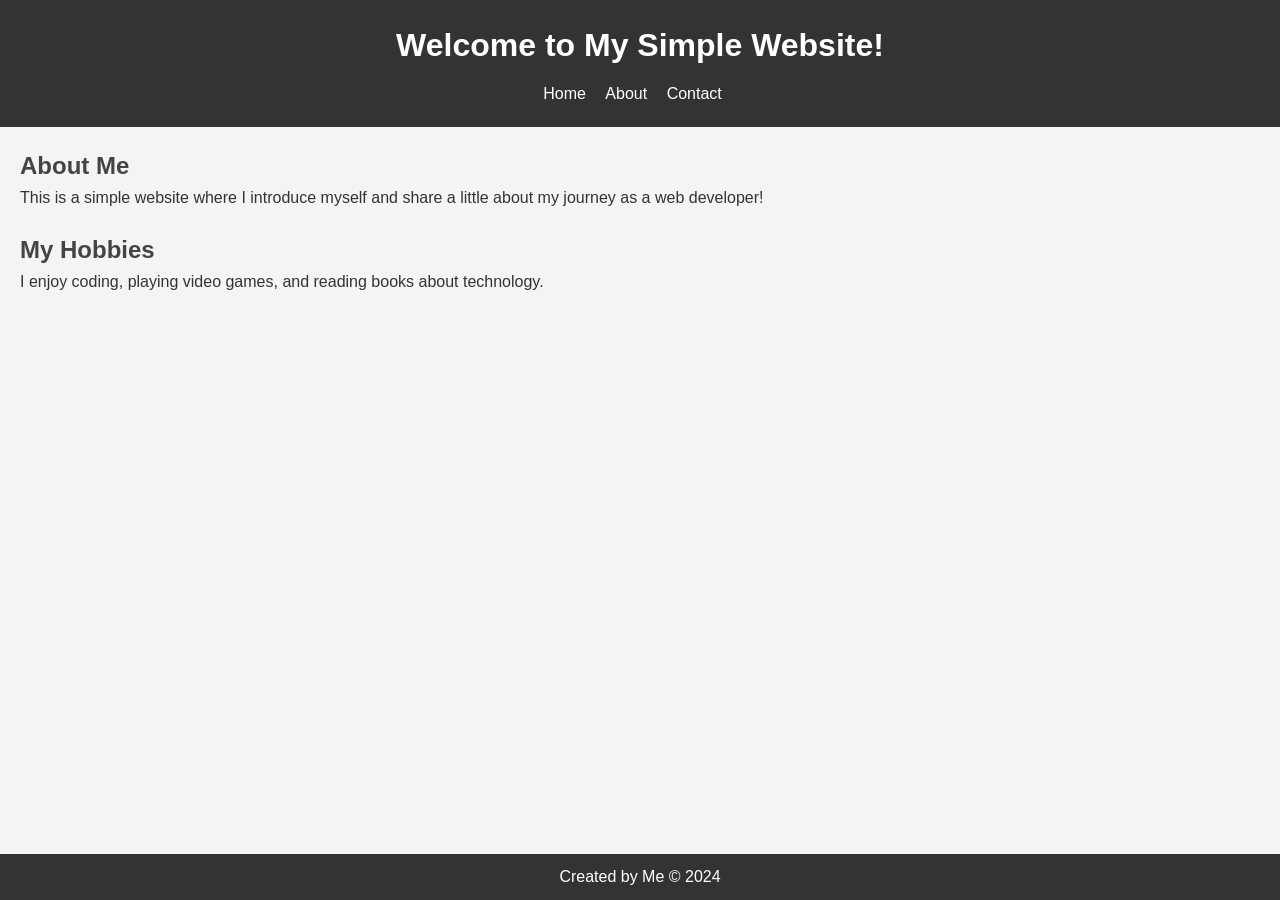
==== index.html @ f697ebd4 "Update and rename invitation.html to index.html" ====
<!DOCTYPE html>
<html lang="en">
<head>
    <meta charset="UTF-8">
    <meta name="viewport" content="width=device-width, initial-scale=1.0">
    <title>My Simple Website</title>
    <link rel="stylesheet" href="styles.css">
</head>
<body>
    <header>
        <h1>Welcome to My Simple Website!</h1>
        <nav>
            <ul>
                <li><a href="#">Home</a></li>
                <li><a href="#">About</a></li>
                <li><a href="#">Contact</a></li>
            </ul>
        </nav>
    </header>
    
    <main>
        <section>
            <h2>About Me</h2>
            <p>This is a simple website where I introduce myself and share a little about my journey as a web developer!</p>
        </section>

        <section>
            <h2>My Hobbies</h2>
            <p>I enjoy coding, playing video games, and reading books about technology.</p>
        </section>
    </main>

    <footer>
        <p>Created by Me &copy; 2024</p>
    </footer>
</body>
</html>
---- styles.css ----
/* Reset some default styles */
* {
    margin: 0;
    padding: 0;
    box-sizing: border-box;
}

/* General Body Styles */
body {
    font-family: Arial, sans-serif;
    line-height: 1.6;
    background-color: #f4f4f4;
    color: #333;
}

/* Header Styles */
header {
    background-color: #333;
    color: #fff;
    padding: 20px;
    text-align: center;
}

header h1 {
    margin-bottom: 10px;
}

nav ul {
    list-style: none;
    padding: 0;
}

nav ul li {
    display: inline;
    margin-right: 15px;
}

nav ul li a {
    color: #fff;
    text-decoration: none;
}

/* Main Content Styles */
main {
    padding: 20px;
}

section {
    margin-bottom: 20px;
}

h2 {
    color: #444;
}

/* Footer Styles */
footer {
    background-color: #333;
    color: #fff;
    text-align: center;
    padding: 10px;
    position: fixed;
    width: 100%;
    bottom: 0;
}
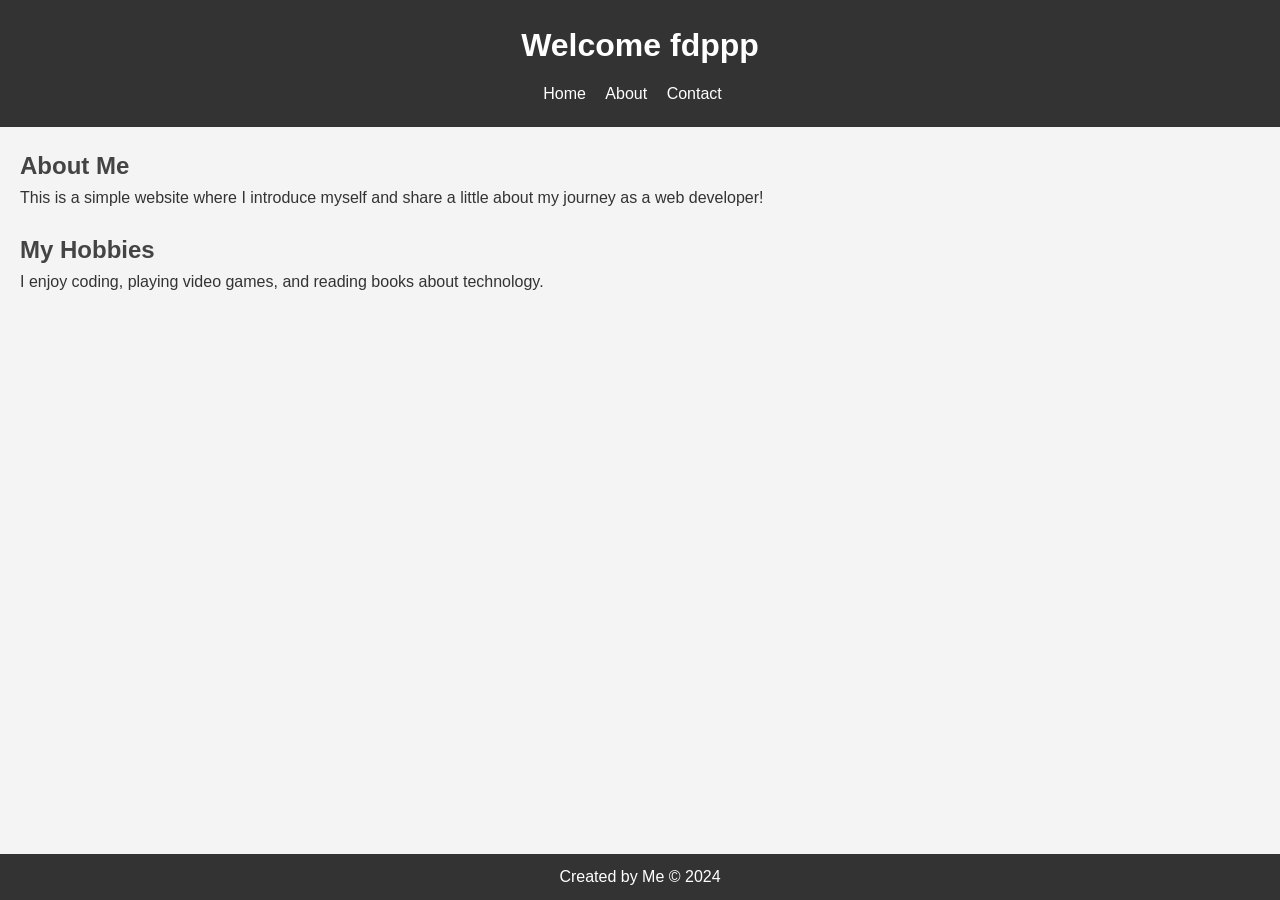
==== commit 6fb02dbe: "test" ====
--- a/index.html
+++ b/index.html
@@ -8,7 +8,7 @@
 </head>
 <body>
     <header>
-        <h1>Welcome to My Simple Website!</h1>
+        <h1>Welcome fdppp</h1>
         <nav>
             <ul>
                 <li><a href="#">Home</a></li>
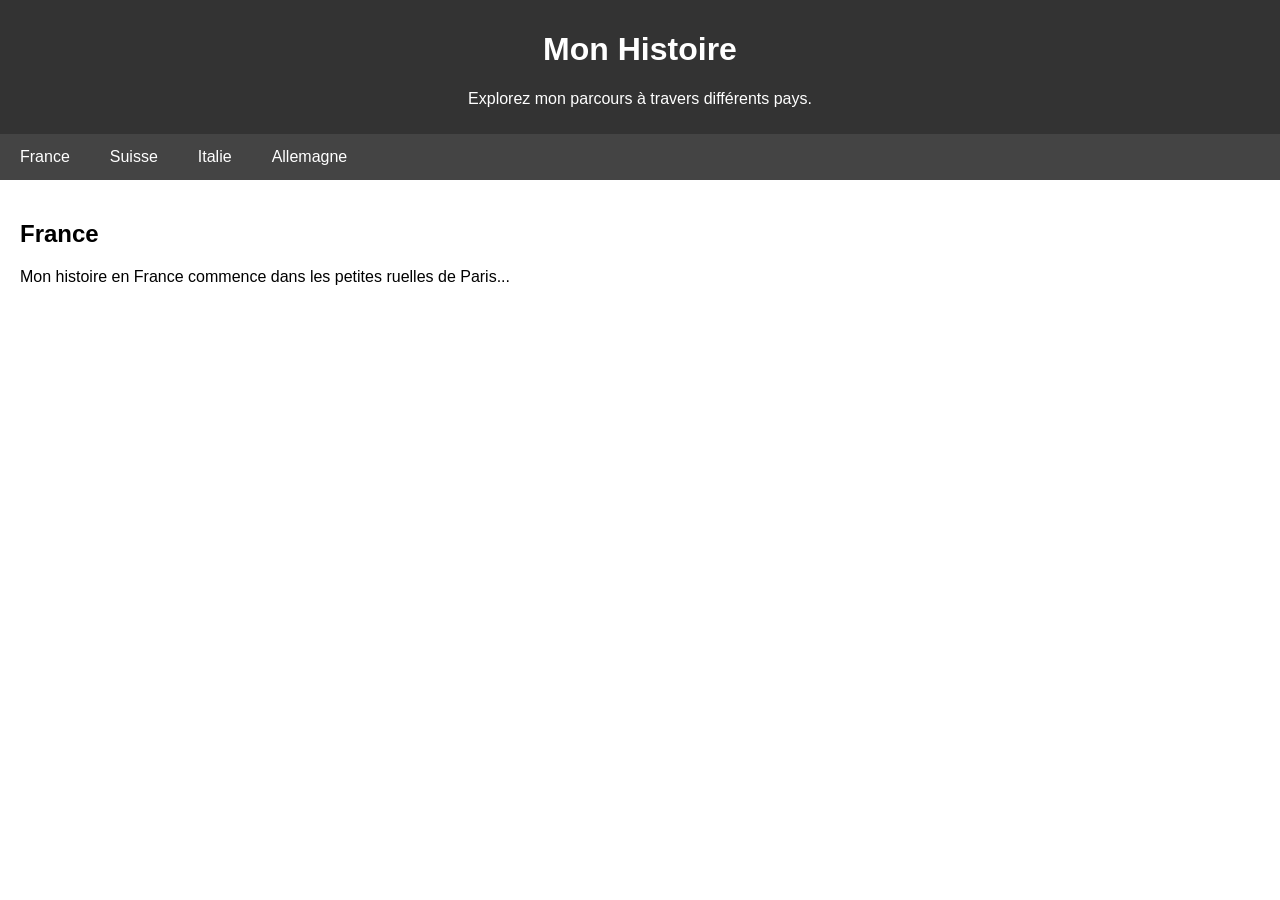
==== commit 08887af3: "test" ====
--- a/index.html
+++ b/index.html
@@ -1,37 +1,80 @@
 <!DOCTYPE html>
-<html lang="en">
+<html lang="fr">
 <head>
     <meta charset="UTF-8">
     <meta name="viewport" content="width=device-width, initial-scale=1.0">
-    <title>My Simple Website</title>
-    <link rel="stylesheet" href="styles.css">
+    <title>Mon Histoire</title>
+    <style>
+        body {
+            font-family: Arial, sans-serif;
+            margin: 0;
+            padding: 0;
+        }
+        header {
+            background-color: #333;
+            color: white;
+            padding: 10px 20px;
+            text-align: center;
+        }
+        nav {
+            background-color: #444;
+            overflow: hidden;
+        }
+        nav a {
+            float: left;
+            display: block;
+            color: white;
+            text-align: center;
+            padding: 14px 20px;
+            text-decoration: none;
+        }
+        nav a:hover {
+            background-color: #575757;
+        }
+        .content {
+            padding: 20px;
+        }
+        .hidden {
+            display: none;
+        }
+    </style>
+    <script>
+        function showContent(country) {
+            document.querySelectorAll('.content').forEach(section => section.classList.add('hidden'));
+            document.getElementById(country).classList.remove('hidden');
+        }
+    </script>
 </head>
 <body>
     <header>
-        <h1>Welcome fdppp</h1>
-        <nav>
-            <ul>
-                <li><a href="#">Home</a></li>
-                <li><a href="#">About</a></li>
-                <li><a href="#">Contact</a></li>
-            </ul>
-        </nav>
+        <h1>Mon Histoire</h1>
+        <p>Explorez mon parcours à travers différents pays.</p>
     </header>
-    
-    <main>
-        <section>
-            <h2>About Me</h2>
-            <p>This is a simple website where I introduce myself and share a little about my journey as a web developer!</p>
-        </section>
+    <nav>
+        <a href="#" onclick="showContent('france')">France</a>
+        <a href="#" onclick="showContent('suisse')">Suisse</a>
+        <a href="#" onclick="showContent('italie')">Italie</a>
+        <a href="#" onclick="showContent('allemagne')">Allemagne</a>
+    </nav>
 
-        <section>
-            <h2>My Hobbies</h2>
-            <p>I enjoy coding, playing video games, and reading books about technology.</p>
-        </section>
-    </main>
+    <div id="france" class="content">
+        <h2>France</h2>
+        <p>Mon histoire en France commence dans les petites ruelles de Paris...</p>
+    </div>
 
-    <footer>
-        <p>Created by Me &copy; 2024</p>
-    </footer>
+    <div id="suisse" class="content hidden">
+        <h2>Suisse</h2>
+        <p>La Suisse m'a offert ses montagnes majestueuses et son innovation technologique...</p>
+    </div>
+
+    <div id="italie" class="content hidden">
+        <h2>Italie</h2>
+        <p>En Italie, j'ai découvert la passion pour la culture et la gastronomie...</p>
+    </div>
+
+    <div id="allemagne" class="content hidden">
+        <h2>Allemagne</h2>
+        <p>Mon passage en Allemagne a été marqué par une immersion dans la rigueur et l'efficacité...</p>
+    </div>
 </body>
 </html>
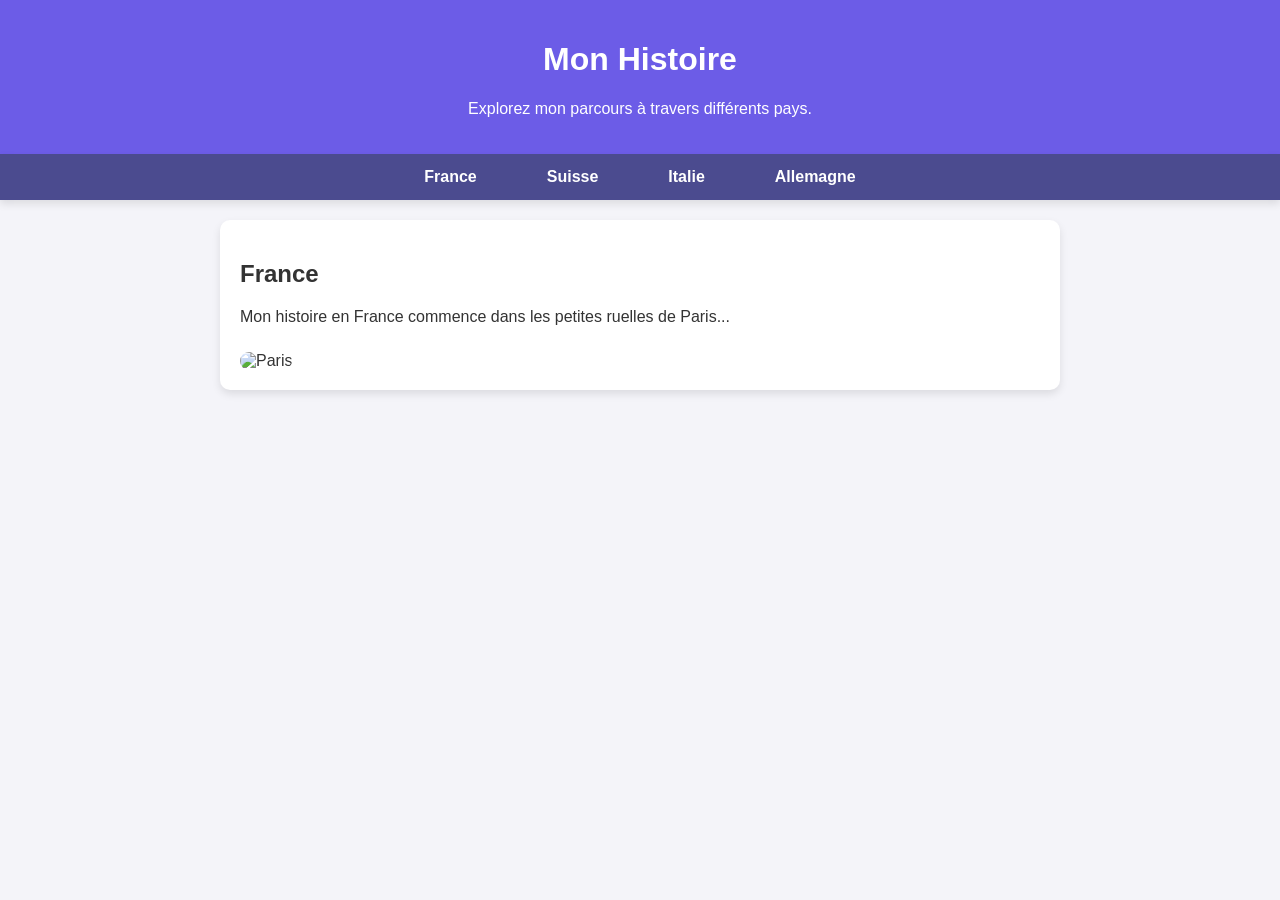
==== commit 86d4667b: "images" ====
--- a/index.html
+++ b/index.html
@@ -6,36 +6,53 @@
     <title>Mon Histoire</title>
     <style>
         body {
-            font-family: Arial, sans-serif;
+            font-family: 'Arial', sans-serif;
             margin: 0;
             padding: 0;
+            background-color: #f4f4f9;
+            color: #333;
         }
         header {
-            background-color: #333;
+            background-color: #6c5ce7;
             color: white;
-            padding: 10px 20px;
+            padding: 20px;
             text-align: center;
+            box-shadow: 0 4px 8px rgba(0, 0, 0, 0.1);
         }
         nav {
-            background-color: #444;
-            overflow: hidden;
+            background-color: #4b4b8f;
+            display: flex;
+            justify-content: center;
+            box-shadow: 0 4px 8px rgba(0, 0, 0, 0.1);
         }
         nav a {
-            float: left;
-            display: block;
+            margin: 0 15px;
             color: white;
-            text-align: center;
+            text-decoration: none;
+            font-weight: bold;
             padding: 14px 20px;
-            text-decoration: none;
+            transition: background-color 0.3s, transform 0.3s;
         }
         nav a:hover {
-            background-color: #575757;
+            background-color: #37375e;
+            border-radius: 5px;
+            transform: scale(1.1);
         }
         .content {
             padding: 20px;
+            margin: 20px auto;
+            max-width: 800px;
+            background-color: white;
+            border-radius: 10px;
+            box-shadow: 0 4px 8px rgba(0, 0, 0, 0.1);
         }
         .hidden {
             display: none;
+        }
+        .content img {
+            max-width: 100%;
+            border-radius: 10px;
+            margin-top: 10px;
         }
     </style>
     <script>
@@ -60,21 +77,25 @@
     <div id="france" class="content">
         <h2>France</h2>
         <p>Mon histoire en France commence dans les petites ruelles de Paris...</p>
+        <img src="https://source.unsplash.com/800x400/?paris,france" alt="Paris">
     </div>
 
     <div id="suisse" class="content hidden">
         <h2>Suisse</h2>
         <p>La Suisse m'a offert ses montagnes majestueuses et son innovation technologique...</p>
+        <img src="https://source.unsplash.com/800x400/?switzerland,mountains" alt="Suisse">
     </div>
 
     <div id="italie" class="content hidden">
         <h2>Italie</h2>
         <p>En Italie, j'ai découvert la passion pour la culture et la gastronomie...</p>
+        <img src="https://source.unsplash.com/800x400/?italy,rome" alt="Italie">
     </div>
 
     <div id="allemagne" class="content hidden">
         <h2>Allemagne</h2>
         <p>Mon passage en Allemagne a été marqué par une immersion dans la rigueur et l'efficacité...</p>
+        <img src="https://source.unsplash.com/800x400/?germany,berlin" alt="Allemagne">
     </div>
 </body>
 </html>
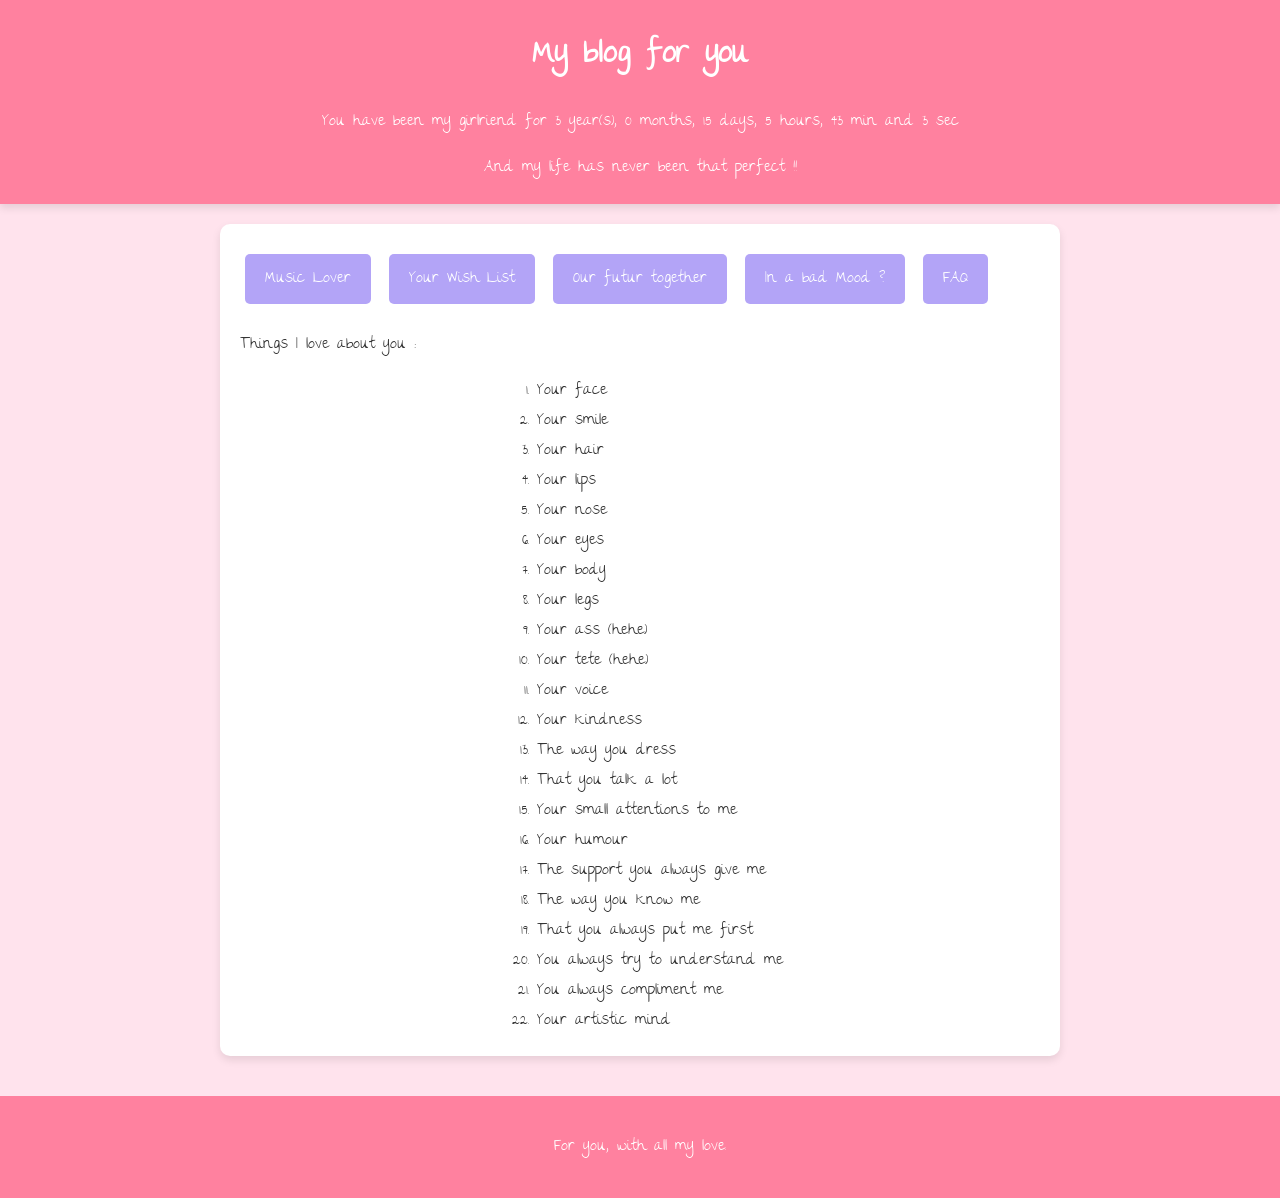
==== commit fbf5fb7c: "finish" ====
--- a/index.html
+++ b/index.html
@@ -3,40 +3,30 @@
 <head>
     <meta charset="UTF-8">
     <meta name="viewport" content="width=device-width, initial-scale=1.0">
-    <title>Mon Histoire</title>
+    <title>Raf and Val</title>
+    <link href="https://fonts.googleapis.com/css2?family=The+Girl+Next+Door&display=swap" rel="stylesheet">
+
     <style>
         body {
-            font-family: 'Arial', sans-serif;
             margin: 0;
             padding: 0;
-            background-color: #f4f4f9;
+            background-color: #FFE3ED;
             color: #333;
+            font-family: 'The Girl Next Door', sans-serif;
+            transition: background-color 0.5s ease;
         }
         header {
-            background-color: #6c5ce7;
+            background-color: #ff819f;
             color: white;
-            padding: 20px;
+            padding: 5px;
             text-align: center;
             box-shadow: 0 4px 8px rgba(0, 0, 0, 0.1);
-        }
-        nav {
-            background-color: #4b4b8f;
-            display: flex;
-            justify-content: center;
-            box-shadow: 0 4px 8px rgba(0, 0, 0, 0.1);
-        }
-        nav a {
-            margin: 0 15px;
-            color: white;
-            text-decoration: none;
-            font-weight: bold;
-            padding: 14px 20px;
-            transition: background-color 0.3s, transform 0.3s;
-        }
-        nav a:hover {
-            background-color: #37375e;
-            border-radius: 5px;
-            transform: scale(1.1);
+            cursor: pointer;
+            transition: background-color 0.3s ease;
+            font-size: 1em;
+        }
+        header:hover {
+            background-color: #ea436a;
         }
         .content {
             padding: 20px;
@@ -45,57 +35,366 @@
             background-color: white;
             border-radius: 10px;
             box-shadow: 0 4px 8px rgba(0, 0, 0, 0.1);
+            animation: fadeIn 1s ease-in-out;
+        }
+        footer {
+            text-align: center;
+            padding: 20px;
+            background-color: #ff819f;
+            color: white;
+            margin-top: 40px;
+            transition: background-color 0.3s ease;
+        }
+        footer:hover {
+            background-color: #ea436a;
+        }
+        button {
+            background-color: #b3a4f7;
+            color: white;
+            border: none;
+             padding: 10px 20px;
+            border-radius: 5px;
+            cursor: pointer;
+            font-size: 1rem;
+            margin: 10px 5px;
+            font-family: 'The Girl Next Door', sans-serif;
+            transition: background-color 0.3s, transform 0.3s;
+        }
+        button:hover {
+            background-color: #cc80f7;
+            transform: scale(1.1);
+        }
+
+        ol{
+ 
+            display: table;
+            margin: 0 auto;
+        }
+        .mood-option {
+            margin: 10px;
+            padding: 10px;
+            border: 2px solid #9b59b6;
+            border-radius: 5px;
+            cursor: pointer;
+            display: inline-block;
         }
         .hidden {
             display: none;
         }
-        .content img {
-            max-width: 100%;
+        #moodImage {
+            max-width: 30%;
+            margin-top: 20px;
             border-radius: 10px;
-            margin-top: 10px;
+        }
+        .wishlist-item {
+            display: flex;
+            align-items: center;
+            justify-content: space-between;
+            margin-bottom: 10px;
+        }
+        .wishlist-item img {
+            width: 100px;
+            border-radius: 5px;
+            margin-right: 10px;
+        }
+        .faq-item {
+            margin: 10px 0;
+        }
+        @keyframes fadeIn {
+            from { opacity: 0; transform: translateY(20px); }
+            to { opacity: 1; transform: translateY(0); }
+        }
+        a {
+            color: #00796b;
+            text-decoration: none;
+            transition: color 0.3s ease;
+        }
+        a:hover {
+            color: #004d40;
         }
     </style>
     <script>
-        function showContent(country) {
+        function toggleSection(sectionId) {
             document.querySelectorAll('.content').forEach(section => section.classList.add('hidden'));
-            document.getElementById(country).classList.remove('hidden');
-        }
+            document.getElementById(sectionId).classList.remove('hidden');
+        }
+
+        // Pour afficher l'image correspondant à l'humeur sélectionnée
+        function displayMoodImage(mood, imageUrl) {
+            const moodImage = document.getElementById('moodImage');
+            const moodText = document.getElementById('moodText');
+            const moodSentences = {
+                Sad: "Tak a shower and eat something you will feel better. Or call me and fart on the phone, I know you would like to fart on me.",
+                Stressed: "Think about Mexico, stress doesn't exist, it's just in your head. Everything will be okay.",
+                "Missing me": "Yes you should miss me, look how pretty I am on this picture. I miss you too, I can't wait to see you.",
+                "Angry (at someone else)": "Fuck him, we are a team and we are the best.",
+                "Angry (at me)": "I'm so sorry for what I did, I'm just a chill guy...",
+                Hungry: "Very soon your french chef will cook something for you.",
+                Tired: "You will never be more tired than in this moment, come on, you can do it my love.",
+                "Feeling lonely": "It's 6am baby let me sleep please...",
+                "Doubting of yourself": "You are capable of amazing things, you are intelligent and I am so proud of you. I believe in you.",
+                "Doubting of us": "I will never let you go. I love you more than everything and I will do everything to keep you in my life.",
+                "No motivation": "Everthing will be okay, I am always here for you, and I will always be. Take a break, you deserve it."
+            };           
+            moodImage.src = imageUrl;
+            moodImage.classList.remove('hidden');
+            moodText.textContent = moodSentences[mood];
+            moodText.classList.remove('hidden');
+        }
+
+        // Rendu des options d'humeur avec leurs images correspondantes
+        function renderMood() {
+            const moods = {
+                Sad: './images/stupid.jpg',
+                Stressed: './images/oaxaca.jpg',
+                "Missing me": './images/bg.jpg',
+                "Angry (at someone else)": './images/fuck.jpg',
+                "Angry (at me)": './images/chill_guy.jpg',
+                Hungry: './images/ratatouille.jpg',
+                Tired: './images/tired.jpg',
+                "Feeling lonely": './images/sleep.jpg',
+                "Doubting of yourself": './images/graduation.jpg',
+                "Doubting of us": './images/puebla.jpg',
+                "No motivation": './images/fleurs.jpg'
+
+            };
+
+            const moodContainer = document.getElementById('moodOptions');
+            moodContainer.innerHTML = '';
+
+            for (const [mood, imageUrl] of Object.entries(moods)) {
+                const button = document.createElement('button');
+                button.className = 'mood-option';
+                button.innerText = mood.charAt(0).toUpperCase() + mood.slice(1);
+                button.onclick = () => displayMoodImage(mood, imageUrl);
+                moodContainer.appendChild(button);
+            }
+        }
+
+        // Fonction pour ajouter un élément à la liste de souhaits
+        function saveWishList() {
+            const item = document.getElementById('wishlistItem').value;
+            const imgUrl = document.getElementById('wishlistImage').value;
+            if (!item || !imgUrl) return;
+
+            const wishlist = JSON.parse(localStorage.getItem('wishlist')) || [];
+            wishlist.push({ item, imgUrl });
+            localStorage.setItem('wishlist', JSON.stringify(wishlist));
+            renderWishList();
+        }
+
+        function startClock() {
+            const startDate = new Date('2023-11-21T00:00:00');
+            setInterval(() => {
+                const now = new Date();
+                const diff = new Date(now - startDate);
+                const yearnow = now.getUTCFullYear();
+                const yearmet = startDate.getUTCFullYear();
+                const months = diff.getUTCMonth();
+                const days = diff.getUTCDate() - 1;
+                const hours = diff.getUTCHours();
+                const minutes = diff.getUTCMinutes();
+                const seconds = diff.getUTCSeconds();
+                document.getElementById('clock').innerText = `You have been my girlriend for ${yearnow - yearmet} year(s), ${months} months, ${days} days, ${hours} hours, ${minutes} min and ${seconds} sec`;
+            }, 1000);
+        }
+
+        // Fonction pour afficher la liste de souhaits
+        function renderWishList() {
+            const wishlist = JSON.parse(localStorage.getItem('wishlist')) || [];
+            const displayArea = document.getElementById('wishlistDisplay');
+            displayArea.innerHTML = '';
+            wishlist.forEach((wish, index) => {
+                const itemDiv = document.createElement('div');
+                itemDiv.className = 'wishlist-item';
+                const img = document.createElement('img');
+                img.src = wish.imgUrl;
+                img.alt = wish.item;
+                const text = document.createElement('p');
+                text.textContent = wish.item;
+                const deleteBtn = document.createElement('button');
+                deleteBtn.textContent = 'Supprimer';
+                deleteBtn.onclick = () => deleteWish(index);
+                itemDiv.appendChild(img);
+                itemDiv.appendChild(text);
+                itemDiv.appendChild(deleteBtn);
+                displayArea.appendChild(itemDiv);
+            });
+        }
+
+        // Fonction pour supprimer un élément de la liste de souhaits
+        function deleteWish(index) {
+            const wishlist = JSON.parse(localStorage.getItem('wishlist')) || [];
+            wishlist.splice(index, 1);
+            localStorage.setItem('wishlist', JSON.stringify(wishlist));
+            renderWishList();
+        }
+
+        // Affichage de la section FAQ
+        function renderFAQ() {
+            const faq = [
+                { question: "Do you love me ?", answer: "More than everything, you are the only thing important for me in this world." },
+                { question: "Am I pretty ?", answer: "The answer to this question will always be yes. No matter how you are dressed, if you juste woke up, if you are sick, mad at me or anything, you will still be the prettiest girl on this earth." },
+                { question: "Will you marry me one day ?", answer: "I want to travel all arround the world with you to find your favorite place on this earth. When I will find it, I will put me knee on the ground and ask you to spend all your life with me." },
+                { question: "Am I a good girlfriend ?", answer: "I could not dream about better than you. You have everything I always wanted and needed, I would not replace you for anyone in this world." },
+                { question: "Are you proud of me ?", answer: "You are intelligent, caring, courageous, strong, fast-learner, independant, generous and creative. I can't believe that you are my girlfriend. You did so many things in your life that impress me, of course I am proud of you, I'm your biggest fan." },
+            ];
+
+            const faqContainer = document.getElementById('faqList');
+            faqContainer.innerHTML = '';
+
+            faq.forEach(faqItem => {
+                const faqDiv = document.createElement('div');
+                faqDiv.className = 'faq-item';
+                faqDiv.innerHTML = `<strong>${faqItem.question}</strong><p>${faqItem.answer}</p>`;
+                faqContainer.appendChild(faqDiv);
+            });
+        }
+
+        // Initialisation de toutes les sections lorsque le DOM est prêt
+        document.addEventListener('DOMContentLoaded', function() {
+            startClock();
+            renderMood();
+            renderWishList();
+            renderFAQ();
+            formatDate();
+        });
+
+        function formatDate() {
+            const dateElement = document.getElementById('date');
+            const options = { year: 'numeric', month: 'long', day: 'numeric' };
+            const today = new Date();
+            dateElement.textContent = today.toLocaleDateString(undefined, options);
+        }
+
+        const goals = [
+            "Travel to Colombia together and do your internship",
+            "Do your exchange to Buenos Aires while I do my internship",
+            "Go to Patagonia together",
+            "Visit the seven wonders of the world together",
+            "Finish our studies",
+            "Find a job in the same city",
+            "Buy Roberto",
+            "Go back to Mexico together",
+            "Travel to Asia together",
+            "Buy our house",
+            "Marriage",
+        ];
+
+        function saveGoalsState() {
+            const checkboxes = document.querySelectorAll('input[type="checkbox"]');
+            const goalsState = Array.from(checkboxes).map(checkbox => checkbox.checked);
+            localStorage.setItem('goalsState', JSON.stringify(goalsState));
+        }
+
+        function loadGoalsState() {
+            const savedState = JSON.parse(localStorage.getItem('goalsState')) || [];
+            const checkboxes = document.querySelectorAll('input[type="checkbox"]');
+            checkboxes.forEach((checkbox, index) => {
+                if (savedState[index]) {
+                    checkbox.checked = true;
+                }
+            });
+        }
+
+        document.addEventListener('DOMContentLoaded', () => {
+            const goalsList = document.getElementById('future');
+            goals.forEach(goal => {
+                const listItem = document.createElement('li');
+                const checkbox = document.createElement('input');
+                checkbox.type = 'checkbox';
+                checkbox.addEventListener('change', saveGoalsState);
+                const label = document.createElement('label');
+                label.textContent = goal;
+
+                listItem.appendChild(checkbox);
+                listItem.appendChild(label);
+                goalsList.appendChild(listItem);
+            });
+
+            loadGoalsState();
+        });
     </script>
 </head>
 <body>
-    <header>
-        <h1>Mon Histoire</h1>
-        <p>Explorez mon parcours à travers différents pays.</p>
+    <header onclick="toggleSection('home')">
+        <h1>My blog for you</h1>
+        <div id="clock"></div>
+        <p> And my life has never been that perfect !!</p>
     </header>
-    <nav>
-        <a href="#" onclick="showContent('france')">France</a>
-        <a href="#" onclick="showContent('suisse')">Suisse</a>
-        <a href="#" onclick="showContent('italie')">Italie</a>
-        <a href="#" onclick="showContent('allemagne')">Allemagne</a>
-    </nav>
-
-    <div id="france" class="content">
-        <h2>France</h2>
-        <p>Mon histoire en France commence dans les petites ruelles de Paris...</p>
-        <img src="https://source.unsplash.com/800x400/?paris,france" alt="Paris">
-    </div>
-
-    <div id="suisse" class="content hidden">
-        <h2>Suisse</h2>
-        <p>La Suisse m'a offert ses montagnes majestueuses et son innovation technologique...</p>
-        <img src="https://source.unsplash.com/800x400/?switzerland,mountains" alt="Suisse">
-    </div>
-
-    <div id="italie" class="content hidden">
-        <h2>Italie</h2>
-        <p>En Italie, j'ai découvert la passion pour la culture et la gastronomie...</p>
-        <img src="https://source.unsplash.com/800x400/?italy,rome" alt="Italie">
-    </div>
-
-    <div id="allemagne" class="content hidden">
-        <h2>Allemagne</h2>
-        <p>Mon passage en Allemagne a été marqué par une immersion dans la rigueur et l'efficacité...</p>
-        <img src="https://source.unsplash.com/800x400/?germany,berlin" alt="Allemagne">
-    </div>
+
+    <div id="home" class="content">
+        <button onclick="toggleSection('music')">Music Lover</button>
+        <button onclick="toggleSection('wishlist')">Your Wish List</button>
+        <button onclick="toggleSection('future')">Our futur together</button>
+        <button onclick="toggleSection('mood')">In a bad Mood ?</button>
+        <button onclick="toggleSection('faq')">FAQ</button>
+
+        
+        <p>Things I love about you :</p>
+        <ol>
+            <li>Your face</li>
+            <li>Your smile</li>
+            <li>Your hair</li>
+            <li>Your lips</li>
+            <li>Your nose</li>
+            <li>Your eyes</li>
+            <li>Your body</li>
+            <li>Your legs</li>
+            <li>Your ass (hehe)</li>
+            <li>Your tete (hehe) </li>
+            <li>Your voice</li>
+            <li>Your kindness</li>
+            <li>The way you dress</li>
+            <li>That you talk a lot</li>
+            <li>Your small attentions to me</li>
+            <li>Your humour</li>
+            <li>The support you always give me</li>
+            <li>The way you know me</li>
+            <li>That you always put me first</li>
+            <li>You always try to understand me</li>
+            <li>You always compliment me</li>
+            <li>Your artistic mind</li>
+
+        </ol>
+
+
+    </div>
+
+    <div id="music" class="content hidden">
+        <h2>Because music is one on my love language.</h2>
+        <p>I listened thousands of songs in my life, each of them represents a part of me, a part of my life. More time flies, more songs make me think about you, showing all you represents for me and the part you take in my life. </p>
+        <p>We are speaking together four different languages, our love is expressed in all parts of the world and by so many people.</p>
+        <p>I wanted to group all the musics in the world that make me think about you or that represent what I feel for you.</p>
+        <a href="https://open.spotify.com/playlist/6pM9opabJ34XwjH9lvQvMT?si=b3knSRj6RH2D5Llw8Hpcdw&pi=e-sXALy37KSPaz" target="_blank">This is the proof that you are all my world.</a>
+    </div>
+
+    <div id="wishlist" class="content hidden">
+        <h2>Let me know what you want, you could get some surprises...</h2>
+        <input type="text" id="wishlistItem" placeholder="Name and brand">
+        <input type="text" id="wishlistImage" placeholder="URL of the image">
+        <button onclick="saveWishList()">Add</button>
+        <div id="wishlistDisplay"></div>
+    </div>
+
+    <div id="future" class="content hidden">
+        <h2>What are our next steps ?</h2>
+    </div>
+
+    <div id="mood" class="content hidden">
+        <h2>In case you need some reconfort and I'm not next to you...</h2>
+        <div id="moodOptions"></div>
+        <img id="moodImage" class="hidden" alt="Mood Image">
+        <p id="moodText" class="hidden"></p>
+    </div>
+
+    <div id="faq" class="content hidden">
+        <h2>Frequently Asked Question</h2>
+        <div id="faqList"></div>
+    </div>
+
+    <footer>
+        <p>For you, with all my love.</p>
+    </footer>
 </body>
 </html>
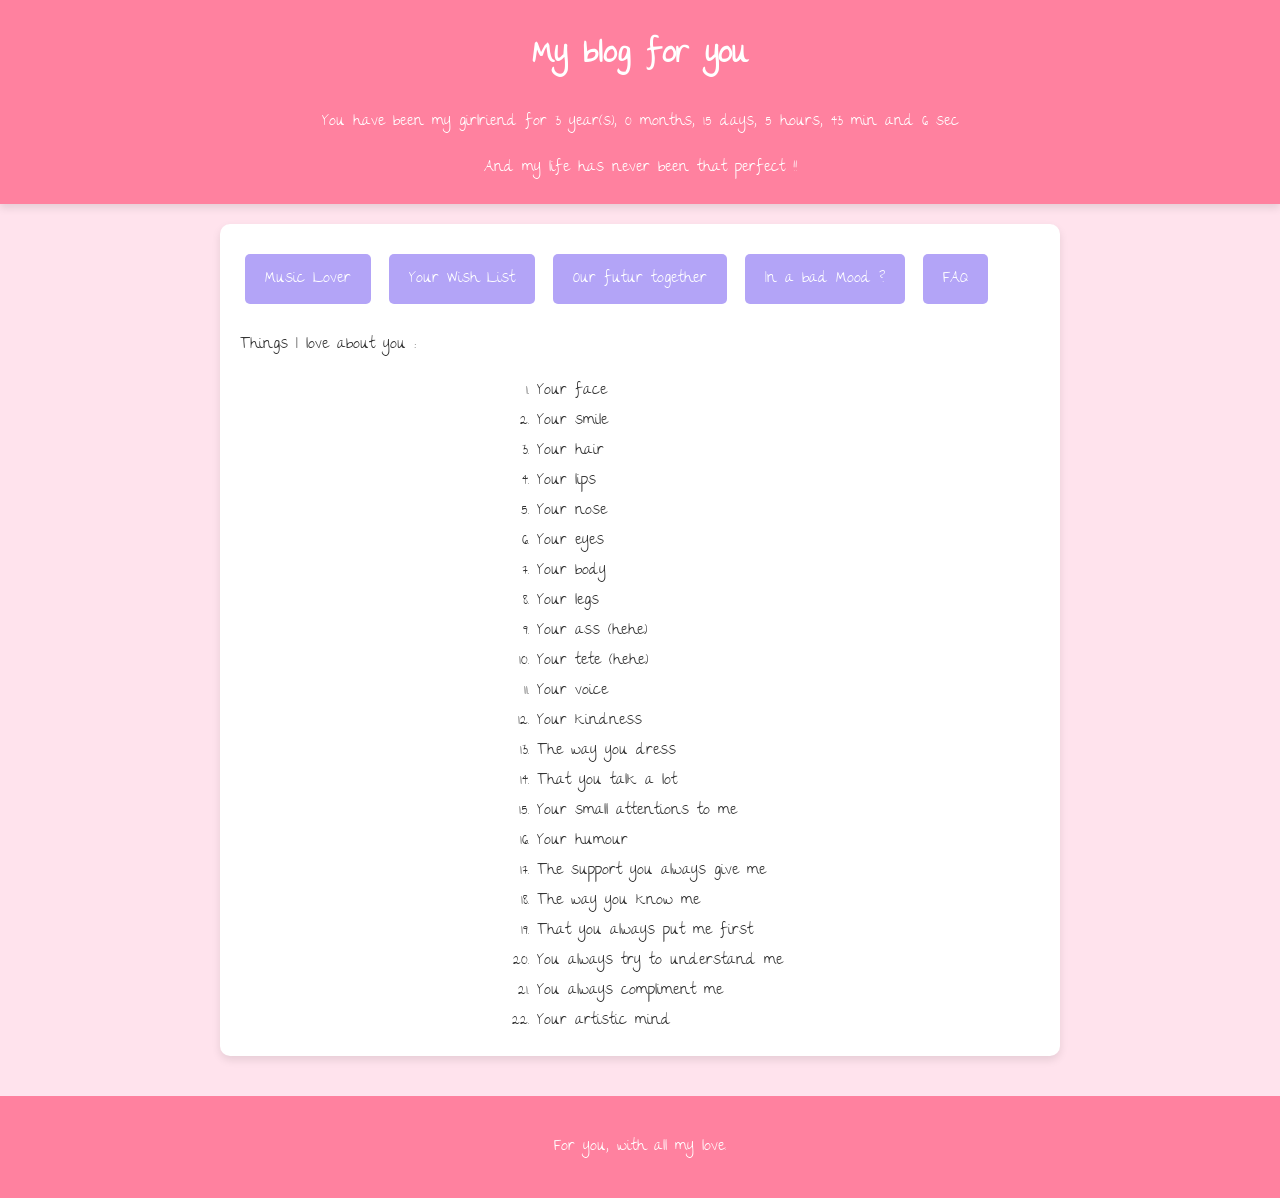
==== commit 6d8ecf7c: "finish" ====
--- a/index.html
+++ b/index.html
@@ -362,7 +362,7 @@
     </div>
 
     <div id="music" class="content hidden">
-        <h2>Because music is one on my love language.</h2>
+        <h2>Because music is one on my love languages.</h2>
         <p>I listened thousands of songs in my life, each of them represents a part of me, a part of my life. More time flies, more songs make me think about you, showing all you represents for me and the part you take in my life. </p>
         <p>We are speaking together four different languages, our love is expressed in all parts of the world and by so many people.</p>
         <p>I wanted to group all the musics in the world that make me think about you or that represent what I feel for you.</p>
